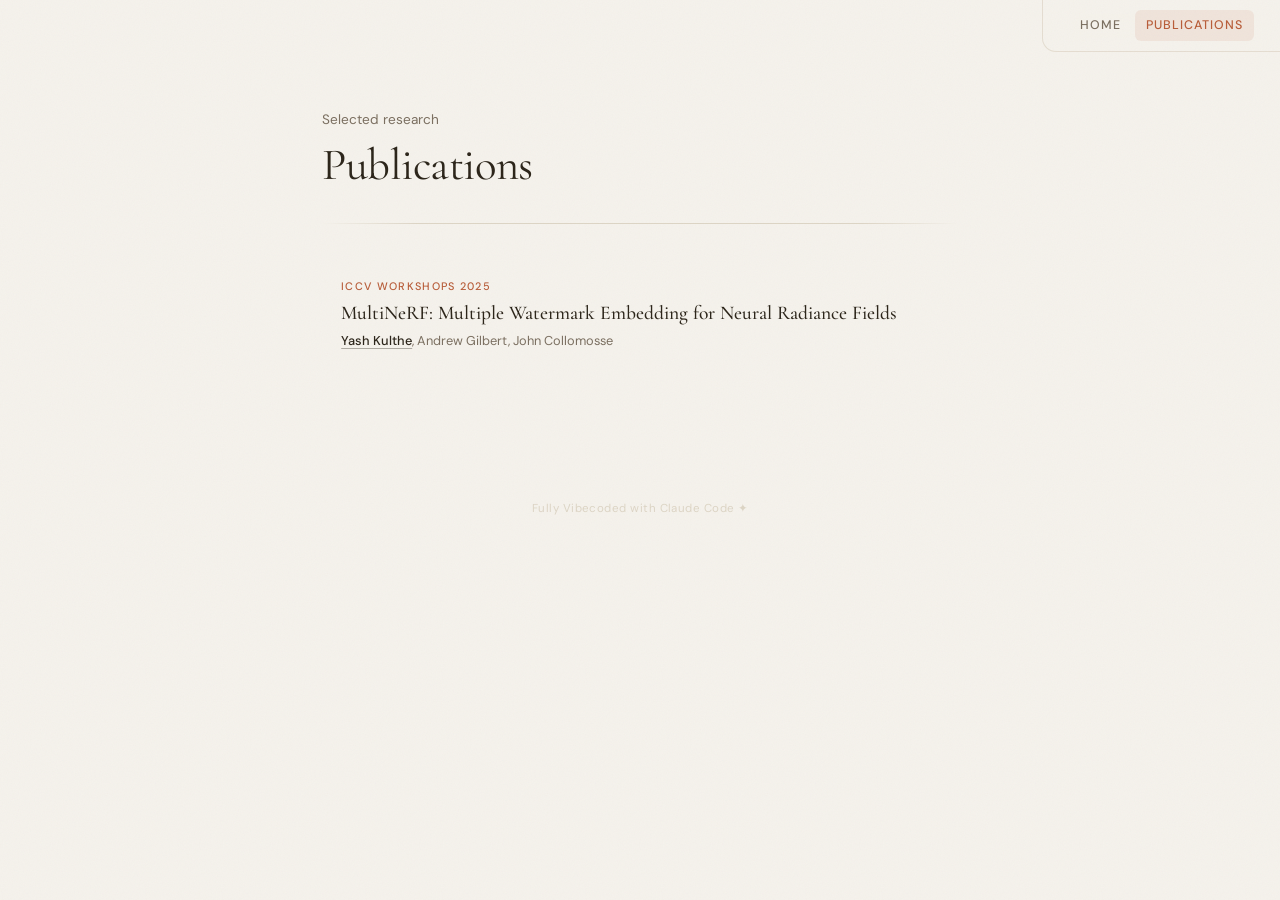
==== publications.html @ 8ddb459a "Add personal website" ====
<!DOCTYPE html>
<html lang="en">
<head>
  <meta charset="UTF-8" />
  <meta name="viewport" content="width=device-width, initial-scale=1.0" />
  <title>Publications — Yash Kulthe</title>
  <meta name="description" content="Publications by Yash Kulthe." />
  <link rel="preconnect" href="https://fonts.googleapis.com" />
  <link rel="preconnect" href="https://fonts.gstatic.com" crossorigin />
  <link href="https://fonts.googleapis.com/css2?family=Cormorant+Garamond:ital,wght@0,300;0,400;0,500;0,600;1,400;1,500&family=DM+Sans:opsz,wght@9..40,300;9..40,400;9..40,500&display=swap" rel="stylesheet" />
  <link rel="stylesheet" href="assets/css/style.css" />
</head>
<body>

  <div class="noise" aria-hidden="true"></div>

  <!-- ── Navigation ───────────────────────────────────────────── -->
  <nav class="nav" aria-label="Site navigation">
    <a href="index.html" class="nav-link">Home</a>
    <a href="publications.html" class="nav-link active">Publications</a>
  </nav>

  <!-- ── Publications list ─────────────────────────────────────── -->
  <main class="pub-page">

    <header class="anim" style="--delay:0s">
      <p class="page-sub">Selected research</p>
      <h1 class="page-title">Publications</h1>
      <div class="ruled"></div>
    </header>

    <!--
      ════════════════════════════════════════════════════════════
      Add / remove <a class="pub-item"> entries below.
      Each row links to its project page under projects/.
      Underline the main author with <span class="me">...</span>.
      ════════════════════════════════════════════════════════════
    -->
    <ul class="pub-list" role="list">

      <!-- ── MultiNeRF ─────────────────────────────────────── -->
      <li>
        <a href="projects/multinerf-iccvw2025.html" class="pub-item anim" style="--delay:0.08s">
          <p class="pub-venue">ICCV Workshops 2025</p>
          <p class="pub-title">
            MultiNeRF: Multiple Watermark Embedding for Neural Radiance Fields
          </p>
          <p class="pub-authors">
            <span class="me">Yash Kulthe</span>,
            Andrew Gilbert,
            John Collomosse
          </p>
          <span class="pub-arrow" aria-hidden="true">
            <svg xmlns="http://www.w3.org/2000/svg" viewBox="0 0 24 24" fill="none"
                 stroke="currentColor" stroke-width="2" stroke-linecap="round" stroke-linejoin="round">
              <path d="m9 18 6-6-6-6"/>
            </svg>
          </span>
        </a>
      </li>

      <!--
        ── TEMPLATE — copy & paste to add more papers ──────────
        <li>
          <a href="projects/SLUG.html" class="pub-item anim" style="--delay:0.14s">
            <p class="pub-venue">VENUE YEAR</p>
            <p class="pub-title">Paper Title Here</p>
            <p class="pub-authors">
              <span class="me">Yash Kulthe</span>, Co-Author One
            </p>
            <span class="pub-arrow" aria-hidden="true">
              <svg xmlns="http://www.w3.org/2000/svg" viewBox="0 0 24 24" fill="none"
                   stroke="currentColor" stroke-width="2" stroke-linecap="round" stroke-linejoin="round">
                <path d="m9 18 6-6-6-6"/>
              </svg>
            </span>
          </a>
        </li>
        ─────────────────────────────────────────────────────── -->

    </ul>
  </main>

  <footer class="site-footer">Fully Vibecoded with Claude Code ✦</footer>

</body>
</html>
---- assets/css/style.css ----
/* ================================================================
   PERSONAL ACADEMIC WEBSITE
   Palette : Warm Parchment #f5f2ec  ×  Terracotta #b85c38
   Fonts   : Cormorant Garamond (serif)  +  DM Sans (sans)
   ================================================================ */

/* ── Variables ───────────────────────────────────────────────── */
:root {
  --bg:          #f5f2ec;
  --accent:      #b85c38;
  --accent-dark: #8f3f22;
  --text:        #2a2318;
  --muted:       #7a6e5f;
  --border:      #ddd5c5;
  --card:        rgba(255, 255, 255, 0.52);
  --nav-h:       52px;
  --max-w:       700px;
  --ease:        cubic-bezier(0.22, 1, 0.36, 1);
}

/* ── Reset ───────────────────────────────────────────────────── */
*, *::before, *::after { box-sizing: border-box; margin: 0; padding: 0; }
html { scroll-behavior: smooth; -webkit-font-smoothing: antialiased; }

body {
  background: var(--bg);
  color: var(--text);
  font-family: 'DM Sans', system-ui, sans-serif;
  font-size: clamp(14.5px, 1.1vw, 16.5px);
  line-height: 1.75;
  min-height: 100vh;
}

a { color: inherit; text-decoration: none; }
img { display: block; max-width: 100%; }

/* ── Noise texture overlay ───────────────────────────────────── */
.noise {
  position: fixed;
  inset: 0;
  pointer-events: none;
  z-index: 9000;
  opacity: 0.038;
  background-image: url("data:image/svg+xml,%3Csvg xmlns='http://www.w3.org/2000/svg' width='220' height='220'%3E%3Cfilter id='n'%3E%3CfeTurbulence type='fractalNoise' baseFrequency='0.82' numOctaves='4' stitchTiles='stitch'/%3E%3C/filter%3E%3Crect width='220' height='220' filter='url(%23n)'/%3E%3C/svg%3E");
}

/* ── Frosted-glass nav ───────────────────────────────────────── */
.nav {
  position: fixed;
  top: 0;
  right: 0;
  z-index: 500;
  display: flex;
  align-items: center;
  gap: 0.2rem;
  height: var(--nav-h);
  padding: 0 1.6rem;
  background: rgba(245, 242, 236, 0.74);
  backdrop-filter: blur(18px) saturate(1.5);
  -webkit-backdrop-filter: blur(18px) saturate(1.5);
  border-left: 1px solid rgba(221, 213, 197, 0.7);
  border-bottom: 1px solid rgba(221, 213, 197, 0.7);
  border-bottom-left-radius: 14px;
}

.nav-link {
  font-family: 'DM Sans', sans-serif;
  font-size: 0.78rem;
  font-weight: 500;
  letter-spacing: 0.08em;
  text-transform: uppercase;
  color: var(--muted);
  padding: 0.3rem 0.7rem;
  border-radius: 6px;
  transition: color 0.2s, background 0.2s;
}
.nav-link:hover,
.nav-link.active { color: var(--accent); background: rgba(184,92,56,0.09); }

/* ── Animations ──────────────────────────────────────────────── */
@keyframes fadeUp {
  from { opacity: 0; transform: translateY(22px); }
  to   { opacity: 1; transform: translateY(0); }
}
@keyframes spin {
  to { transform: rotate(360deg); }
}

.anim {
  animation: fadeUp 0.72s var(--ease) var(--delay, 0s) both;
}

/* ── Ruled divider ───────────────────────────────────────────── */
.ruled {
  width: 100%;
  height: 1px;
  background: linear-gradient(
    to right,
    transparent,
    var(--border) 15%,
    var(--border) 85%,
    transparent
  );
  margin: 2rem 0;
}

/* ── Pill buttons (shared) ───────────────────────────────────── */
.pill {
  display: inline-flex;
  align-items: center;
  gap: 0.42rem;
  padding: 0.48rem 1.05rem;
  border-radius: 999px;
  border: 1.5px solid var(--border);
  background: var(--card);
  backdrop-filter: blur(10px);
  -webkit-backdrop-filter: blur(10px);
  font-family: 'DM Sans', sans-serif;
  font-size: 0.8rem;
  font-weight: 500;
  color: var(--text);
  letter-spacing: 0.015em;
  transition: border-color 0.2s, color 0.2s, background 0.2s, transform 0.2s;
  cursor: pointer;
}
.pill svg { width: 14px; height: 14px; flex-shrink: 0; }
.pill:hover {
  border-color: var(--accent);
  color: var(--accent);
  background: rgba(184,92,56,0.07);
  transform: translateY(-2px);
}

/* ================================================================
   HOME PAGE
   ================================================================ */

.home-main {
  display: flex;
  align-items: center;
  justify-content: center;
  min-height: 100vh;
  padding: calc(var(--nav-h) + 3.5rem) 2rem 5rem;
}

.home-container {
  width: 100%;
  max-width: 520px;
  display: flex;
  flex-direction: column;
  align-items: center;
  text-align: center;
}

/* ── Profile photo + spinning dashed ring ── */
.profile-wrap {
  margin-bottom: 2rem;
}

.profile-ring-container {
  position: relative;
  width: 210px;
  height: 210px;
  display: flex;
  align-items: center;
  justify-content: center;
}

.profile-ring {
  position: absolute;
  inset: -12px;
  border-radius: 50%;
  border: 2px dashed var(--accent);
  opacity: 0.5;
  animation: spin 26s linear infinite;
}

.profile-photo-wrap {
  position: relative;
  z-index: 1;
  width: 192px;
  height: 192px;
  border-radius: 50%;
  overflow: hidden;
  border: 3px solid rgba(221,213,197,0.9);
  background: #ede8df;
  flex-shrink: 0;
  /* smooth circular crop — prevents jagged edges */
  transform: translateZ(0);
  -webkit-mask-image: -webkit-radial-gradient(circle, white 100%, black 100%);
  mask-image: radial-gradient(circle, white 100%, black 100%);
}

.profile-photo {
  width: 100%;
  height: 100%;
  object-fit: cover;
  image-rendering: auto;
  -webkit-backface-visibility: hidden;
  backface-visibility: hidden;
}

.profile-placeholder {
  display: none;
  width: 100%;
  height: 100%;
  align-items: center;
  justify-content: center;
  font-family: 'Cormorant Garamond', serif;
  font-size: 2.8rem;
  font-weight: 400;
  color: var(--accent);
  background: linear-gradient(135deg, #ede9e1 0%, #e3ddd2 100%);
  letter-spacing: 0.04em;
}

/* ── Name ── */
.name {
  font-family: 'Cormorant Garamond', serif;
  font-size: clamp(2.3rem, 6vw, 3.4rem);
  font-weight: 400;
  letter-spacing: -0.01em;
  line-height: 1.1;
  color: var(--text);
}

/* ── Role tagline ── */
.role {
  font-size: clamp(0.82rem, 1.8vw, 0.95rem);
  font-weight: 400;
  color: var(--muted);
  letter-spacing: 0.05em;
  margin-top: 0.55rem;
}

/* ── About ── */
.about {
  font-size: clamp(0.9rem, 1.6vw, 1.02rem);
  line-height: 1.85;
  text-align: left;
  color: var(--text);
}

/* ── Links row ── */
.links {
  display: flex;
  flex-wrap: wrap;
  gap: 0.6rem;
  justify-content: center;
}

/* ================================================================
   PUBLICATIONS PAGE
   ================================================================ */

.pub-page {
  padding: calc(var(--nav-h) + 3.5rem) 2rem 6rem;
  max-width: var(--max-w);
  margin: 0 auto;
}

.page-title {
  font-family: 'Cormorant Garamond', serif;
  font-size: clamp(2rem, 5vw, 2.8rem);
  font-weight: 400;
  letter-spacing: -0.01em;
  line-height: 1.15;
  margin-bottom: 0.35rem;
}

.page-sub {
  font-size: 0.85rem;
  color: var(--muted);
  margin-bottom: 0.5rem;
}

.pub-list {
  list-style: none;
  display: flex;
  flex-direction: column;
}

.pub-item {
  position: relative;
  display: block;
  padding: 1.3rem 2.5rem 1.3rem 1.2rem;
  border-radius: 10px;
  color: inherit;
  text-decoration: none;
  transition: background 0.22s;
  overflow: hidden;
}

/* Animated left accent bar */
.pub-item::before {
  content: '';
  position: absolute;
  left: 0;
  top: 50%;
  transform: translateY(-50%) scaleY(0);
  width: 3px;
  height: 60%;
  background: var(--accent);
  border-radius: 0 2px 2px 0;
  transition: transform 0.3s var(--ease), opacity 0.3s;
  opacity: 0;
}

.pub-item + .pub-item { border-top: 1px solid var(--border); }

.pub-item:hover { background: rgba(255,255,255,0.58); }
.pub-item:hover::before { transform: translateY(-50%) scaleY(1); opacity: 1; }

.pub-venue {
  font-size: 0.68rem;
  font-weight: 500;
  letter-spacing: 0.12em;
  text-transform: uppercase;
  color: var(--accent);
  margin-bottom: 0.28rem;
}

.pub-title {
  font-family: 'Cormorant Garamond', serif;
  font-size: clamp(1.05rem, 2.4vw, 1.22rem);
  font-weight: 500;
  line-height: 1.32;
  margin-bottom: 0.32rem;
  color: var(--text);
}

.pub-authors {
  font-size: 0.8rem;
  color: var(--muted);
  line-height: 1.5;
}

.pub-authors .me {
  color: var(--text);
  font-weight: 500;
  text-decoration: underline;
  text-underline-offset: 3px;
  text-decoration-color: rgba(42,35,24,0.35);
}

/* Right arrow on hover */
.pub-arrow {
  position: absolute;
  right: 1rem;
  top: 50%;
  transform: translateY(-50%) translateX(-8px);
  opacity: 0;
  color: var(--accent);
  transition: opacity 0.22s, transform 0.25s var(--ease);
}
.pub-arrow svg { width: 16px; height: 16px; }
.pub-item:hover .pub-arrow { opacity: 1; transform: translateY(-50%) translateX(0); }

/* ================================================================
   PROJECT PAGE
   ================================================================ */

.project-page {
  padding: calc(var(--nav-h) + 3rem) 2rem 6rem;
  max-width: var(--max-w);
  margin: 0 auto;
}

/* Back nav */
.back-link {
  display: inline-flex;
  align-items: center;
  gap: 0.4rem;
  font-size: 0.8rem;
  font-weight: 500;
  letter-spacing: 0.04em;
  color: var(--muted);
  margin-bottom: 2.5rem;
  transition: color 0.2s, gap 0.2s;
  text-transform: uppercase;
}
.back-link svg { width: 14px; height: 14px; }
.back-link:hover { color: var(--accent); gap: 0.6rem; }

/* Venue badge */
.venue-badge {
  display: inline-block;
  font-size: 0.7rem;
  font-weight: 500;
  letter-spacing: 0.12em;
  text-transform: uppercase;
  color: var(--accent);
  border: 1.5px solid var(--accent);
  padding: 0.18rem 0.6rem;
  border-radius: 4px;
  margin-bottom: 0.9rem;
}

/* Title */
.project-title {
  font-family: 'Cormorant Garamond', serif;
  font-size: clamp(1.7rem, 4.5vw, 2.55rem);
  font-weight: 400;
  letter-spacing: -0.01em;
  line-height: 1.22;
  margin-bottom: 0.9rem;
  color: var(--text);
}

/* Authors */
.project-authors {
  font-size: 0.88rem;
  color: var(--muted);
  margin-bottom: 1.4rem;
  line-height: 1.6;
}
.project-authors .me {
  color: var(--text);
  font-weight: 500;
  text-decoration: underline;
  text-underline-offset: 3px;
  text-decoration-color: rgba(42,35,24,0.3);
}

/* Pill links row */
.project-links {
  display: flex;
  flex-wrap: wrap;
  gap: 0.5rem;
  margin-bottom: 2.5rem;
}

/* Teaser figure */
.teaser {
  width: 100%;
  aspect-ratio: 16 / 7;
  background: linear-gradient(135deg, #eae5dc 0%, #ddd5c4 100%);
  border-radius: 10px;
  border: 1px solid var(--border);
  display: flex;
  align-items: center;
  justify-content: center;
  margin-bottom: 2.75rem;
  overflow: hidden;
  position: relative;
}

.teaser img {
  width: 100%;
  height: 100%;
  object-fit: contain;
  background: rgba(255,255,255,0.72);
}

.teaser-label {
  text-align: center;
  color: var(--muted);
}
.teaser-label svg {
  width: 36px;
  height: 36px;
  opacity: 0.35;
  margin: 0 auto 0.5rem;
  display: block;
}
.teaser-label p {
  font-size: 0.75rem;
  letter-spacing: 0.06em;
  text-transform: uppercase;
}

/* Content sections */
.section { margin-bottom: 2.25rem; }

.section-label {
  font-size: 0.68rem;
  font-weight: 500;
  letter-spacing: 0.14em;
  text-transform: uppercase;
  color: var(--accent);
  margin-bottom: 0.65rem;
}

.section p {
  font-size: clamp(0.9rem, 1.6vw, 1rem);
  line-height: 1.88;
  color: var(--text);
}
.section p + p { margin-top: 0.85rem; }

/* BibTeX block */
.bibtex-wrap { position: relative; }

.bibtex {
  background: rgba(255,255,255,0.6);
  border: 1px solid var(--border);
  border-radius: 10px;
  padding: 1.2rem 1.4rem 1.2rem 1.4rem;
  font-family: 'Courier New', Courier, monospace;
  font-size: 0.75rem;
  line-height: 1.75;
  color: var(--text);
  overflow-x: auto;
  backdrop-filter: blur(8px);
  -webkit-backdrop-filter: blur(8px);
  white-space: pre;
}

.copy-btn {
  position: absolute;
  top: 0.7rem;
  right: 0.7rem;
  font-family: 'DM Sans', sans-serif;
  font-size: 0.7rem;
  font-weight: 500;
  color: var(--muted);
  background: var(--bg);
  border: 1px solid var(--border);
  border-radius: 5px;
  padding: 0.22rem 0.6rem;
  cursor: pointer;
  transition: color 0.2s, border-color 0.2s;
  letter-spacing: 0.04em;
}
.copy-btn:hover { color: var(--accent); border-color: var(--accent); }

/* ── Project page — extended content styles ─────────────────── */
.workshop-name {
  font-size: 0.8rem;
  color: var(--muted);
  margin-bottom: 0.9rem;
  letter-spacing: 0.01em;
}

.section-heading {
  font-family: 'Cormorant Garamond', serif;
  font-size: clamp(1.1rem, 2.5vw, 1.35rem);
  font-weight: 500;
  margin: 1.5rem 0 0.55rem;
  color: var(--text);
}

.contrib-item {
  padding-left: 1.1rem;
  border-left: 2px solid var(--border);
  margin-bottom: 1.75rem;
  transition: border-color 0.2s;
}
.contrib-item:hover { border-color: var(--accent); }
.contrib-item:last-child { margin-bottom: 0; }

.equation-block {
  background: rgba(255,255,255,0.55);
  border: 1px solid var(--border);
  border-radius: 8px;
  padding: 1rem 1.5rem;
  margin: 1.1rem 0;
  text-align: center;
  overflow-x: auto;
  backdrop-filter: blur(8px);
  -webkit-backdrop-filter: blur(8px);
}

.figure-block {
  margin: 1.6rem 0;
}

.figure-placeholder {
  width: 100%;
  background: linear-gradient(135deg, #eae5dc 0%, #ddd5c4 100%);
  border: 1px solid var(--border);
  border-radius: 10px;
  display: flex;
  align-items: center;
  justify-content: center;
  overflow: hidden;
}
.figure-placeholder.sm  { aspect-ratio: 16 / 6; }
.figure-placeholder.med { aspect-ratio: 16 / 7; }
.figure-placeholder.lg  { aspect-ratio: 16 / 8; }

.figure-placeholder img {
  width: 100%;
  height: 100%;
  object-fit: contain;
  background: rgba(255,255,255,0.72);
}

.figure-caption {
  font-size: 0.78rem;
  color: var(--muted);
  line-height: 1.6;
  margin-top: 0.6rem;
  font-style: italic;
}

/* Image Comparison Slider */
.image-comparison {
  max-width: 420px;
  margin: 1.25rem auto 0;
}

.comparison-container {
  position: relative;
  overflow: hidden;
  border-radius: 10px;
  border: 1px solid var(--border);
  box-shadow: 0 10px 24px rgba(42, 35, 24, 0.08);
  background: rgba(255,255,255,0.72);
}

.comparison-image {
  width: 100%;
  height: auto;
  display: block;
  user-select: none;
}

.overlay-image {
  position: absolute;
  inset: 0;
  width: 100%;
  height: 100%;
  object-fit: cover;
  clip-path: inset(0 50% 0 0);
}

.comparison-slider {
  position: absolute;
  top: 0;
  left: 50%;
  width: 4px;
  height: 100%;
  background: rgba(255,255,255,0.95);
  cursor: ew-resize;
  z-index: 3;
  transform: translateX(-50%);
  box-shadow: 0 0 10px rgba(42, 35, 24, 0.18);
  touch-action: none;
}

.comparison-slider:focus-visible {
  outline: 2px solid var(--accent);
  outline-offset: 4px;
}

.slider-button {
  position: absolute;
  top: 50%;
  left: 50%;
  width: 22px;
  height: 22px;
  background: rgba(255,255,255,0.96);
  border: 2px solid var(--accent);
  border-radius: 50%;
  transform: translate(-50%, -50%);
  cursor: ew-resize;
  box-shadow: 0 2px 8px rgba(42, 35, 24, 0.18);
}

.comparison-labels {
  position: absolute;
  inset: auto 0 0 0;
  display: flex;
  justify-content: space-between;
  gap: 0.75rem;
  padding: 0.75rem;
  pointer-events: none;
}

.comparison-label {
  background: rgba(245, 242, 236, 0.9);
  border: 1px solid rgba(221, 213, 197, 0.95);
  border-radius: 999px;
  color: var(--text);
  font-size: 0.72rem;
  font-weight: 500;
  line-height: 1;
  padding: 0.35rem 0.7rem;
  letter-spacing: 0.02em;
}

.left-label {
  color: var(--accent);
}

.results-grid {
  display: grid;
  grid-template-columns: 1fr 1fr;
  gap: 1.25rem;
  margin: 1.25rem 0;
}
@media (max-width: 560px) { .results-grid { grid-template-columns: 1fr; } }

.method-labels {
  display: flex;
  gap: 0.5rem;
  margin-top: 0.6rem;
  flex-wrap: wrap;
}
.method-tag {
  font-size: 0.72rem;
  font-weight: 500;
  padding: 0.2rem 0.65rem;
  border-radius: 999px;
  border: 1.5px solid var(--border);
  color: var(--muted);
  letter-spacing: 0.03em;
}
.method-tag.ours {
  border-color: var(--accent);
  color: var(--accent);
}

/* ── Footnote footer ─────────────────────────────────────────── */
.site-footer {
  text-align: center;
  padding: 2rem;
  font-size: 0.72rem;
  color: var(--border);
  letter-spacing: 0.04em;
  transition: color 0.3s;
  user-select: none;
}
.site-footer:hover { color: var(--muted); }

/* Pin footer to bottom of viewport on the home page */
.is-home .site-footer {
  position: fixed;
  bottom: 0;
  left: 0;
  right: 0;
  padding: 0.9rem;
}

/* ── Responsive ──────────────────────────────────────────────── */
@media (max-width: 640px) {
  .nav { padding: 0 1.1rem; }
  .home-main { padding-top: calc(var(--nav-h) + 2.5rem); }
  .pub-page,
  .project-page { padding: calc(var(--nav-h) + 2rem) 1.1rem 4rem; }
  .pub-item { padding: 1rem 2rem 1rem 1rem; }
  .profile-ring-container { width: 168px; height: 168px; }
  .profile-photo-wrap { width: 152px; height: 152px; }
}
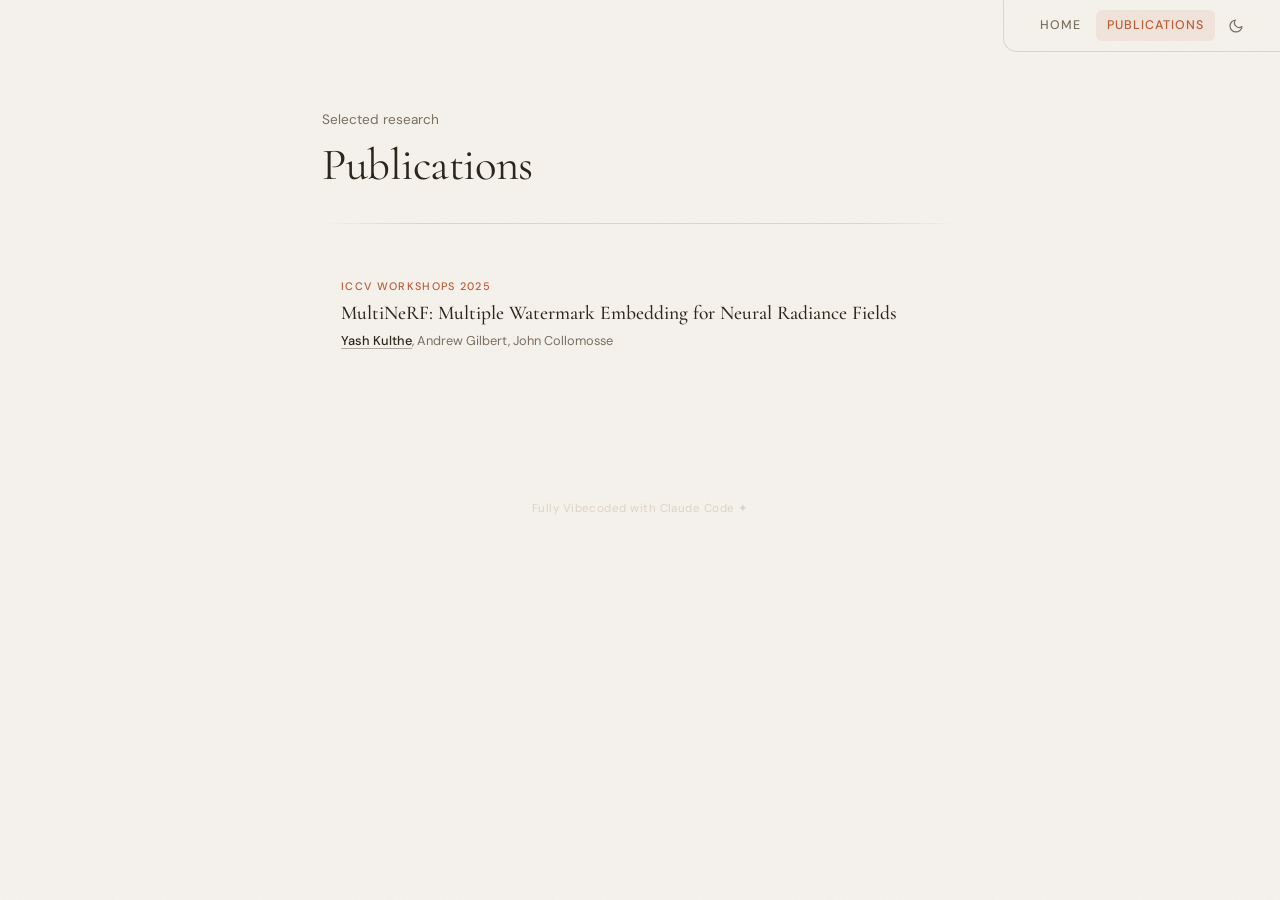
==== commit ab4ab528: "added dark mode" ====
--- a/publications.html
+++ b/publications.html
@@ -3,12 +3,27 @@
 <head>
   <meta charset="UTF-8" />
   <meta name="viewport" content="width=device-width, initial-scale=1.0" />
+  <script>
+    (() => {
+      try {
+        const savedTheme = localStorage.getItem('theme');
+        const prefersDark = window.matchMedia('(prefers-color-scheme: dark)').matches;
+        document.documentElement.dataset.theme =
+          savedTheme === 'light' || savedTheme === 'dark'
+            ? savedTheme
+            : (prefersDark ? 'dark' : 'light');
+      } catch (error) {
+        document.documentElement.dataset.theme = 'light';
+      }
+    })();
+  </script>
   <title>Publications — Yash Kulthe</title>
   <meta name="description" content="Publications by Yash Kulthe." />
   <link rel="preconnect" href="https://fonts.googleapis.com" />
   <link rel="preconnect" href="https://fonts.gstatic.com" crossorigin />
   <link href="https://fonts.googleapis.com/css2?family=Cormorant+Garamond:ital,wght@0,300;0,400;0,500;0,600;1,400;1,500&family=DM+Sans:opsz,wght@9..40,300;9..40,400;9..40,500&display=swap" rel="stylesheet" />
   <link rel="stylesheet" href="assets/css/style.css" />
+  <script defer src="assets/js/theme.js"></script>
 </head>
 <body>
 
@@ -18,6 +33,20 @@
   <nav class="nav" aria-label="Site navigation">
     <a href="index.html" class="nav-link">Home</a>
     <a href="publications.html" class="nav-link active">Publications</a>
+    <button type="button" class="theme-toggle" data-theme-toggle>
+      <span class="theme-toggle-icon theme-icon-moon" aria-hidden="true">
+        <svg viewBox="0 0 24 24" fill="none" stroke="currentColor" stroke-width="1.8" stroke-linecap="round" stroke-linejoin="round">
+          <path d="M21 12.8A9 9 0 1 1 11.2 3a7 7 0 0 0 9.8 9.8z"/>
+        </svg>
+      </span>
+      <span class="theme-toggle-icon theme-icon-sun" aria-hidden="true">
+        <svg viewBox="0 0 24 24" fill="none" stroke="currentColor" stroke-width="1.8" stroke-linecap="round" stroke-linejoin="round">
+          <circle cx="12" cy="12" r="4"/>
+          <path d="M12 2v2.5M12 19.5V22M4.93 4.93l1.77 1.77M17.3 17.3l1.77 1.77M2 12h2.5M19.5 12H22M4.93 19.07 6.7 17.3M17.3 6.7l1.77-1.77"/>
+        </svg>
+      </span>
+      <span class="visually-hidden">Toggle theme</span>
+    </button>
   </nav>
 
   <!-- ── Publications list ─────────────────────────────────────── -->
--- a/assets/css/style.css
+++ b/assets/css/style.css
@@ -13,9 +13,33 @@
   --muted:       #7a6e5f;
   --border:      #ddd5c5;
   --card:        rgba(255, 255, 255, 0.52);
+  --glass-bg:    rgba(245, 242, 236, 0.74);
+  --surface:     #ede8df;
+  --surface-2:   #ddd5c4;
+  --panel:       rgba(255,255,255,0.72);
+  --accent-wash: rgba(184,92,56,0.09);
+  --shadow:      rgba(42, 35, 24, 0.08);
+  --shadow-strong: rgba(42, 35, 24, 0.18);
   --nav-h:       52px;
   --max-w:       700px;
   --ease:        cubic-bezier(0.22, 1, 0.36, 1);
+}
+
+:root[data-theme='dark'] {
+  --bg:          #161310;
+  --accent:      #d58b66;
+  --accent-dark: #f0b08c;
+  --text:        #f3eadc;
+  --muted:       #b8aa97;
+  --border:      #4c4035;
+  --card:        rgba(30, 27, 24, 0.72);
+  --glass-bg:    rgba(22, 19, 16, 0.82);
+  --surface:     #241f1a;
+  --surface-2:   #191511;
+  --panel:       rgba(35, 31, 27, 0.9);
+  --accent-wash: rgba(213,139,102,0.16);
+  --shadow:      rgba(0, 0, 0, 0.28);
+  --shadow-strong: rgba(0, 0, 0, 0.42);
 }
 
 /* ── Reset ───────────────────────────────────────────────────── */
@@ -29,6 +53,7 @@
   font-size: clamp(14.5px, 1.1vw, 16.5px);
   line-height: 1.75;
   min-height: 100vh;
+  transition: background-color 0.25s ease, color 0.25s ease;
 }
 
 a { color: inherit; text-decoration: none; }
@@ -44,6 +69,8 @@
   background-image: url("data:image/svg+xml,%3Csvg xmlns='http://www.w3.org/2000/svg' width='220' height='220'%3E%3Cfilter id='n'%3E%3CfeTurbulence type='fractalNoise' baseFrequency='0.82' numOctaves='4' stitchTiles='stitch'/%3E%3C/filter%3E%3Crect width='220' height='220' filter='url(%23n)'/%3E%3C/svg%3E");
 }
 
+:root[data-theme='dark'] .noise { opacity: 0.028; }
+
 /* ── Frosted-glass nav ───────────────────────────────────────── */
 .nav {
   position: fixed;
@@ -55,11 +82,11 @@
   gap: 0.2rem;
   height: var(--nav-h);
   padding: 0 1.6rem;
-  background: rgba(245, 242, 236, 0.74);
+  background: var(--glass-bg);
   backdrop-filter: blur(18px) saturate(1.5);
   -webkit-backdrop-filter: blur(18px) saturate(1.5);
-  border-left: 1px solid rgba(221, 213, 197, 0.7);
-  border-bottom: 1px solid rgba(221, 213, 197, 0.7);
+  border-left: 1px solid var(--border);
+  border-bottom: 1px solid var(--border);
   border-bottom-left-radius: 14px;
 }
 
@@ -75,7 +102,58 @@
   transition: color 0.2s, background 0.2s;
 }
 .nav-link:hover,
-.nav-link.active { color: var(--accent); background: rgba(184,92,56,0.09); }
+.nav-link.active { color: var(--accent); background: var(--accent-wash); }
+
+.theme-toggle {
+  align-items: center;
+  background: transparent;
+  border: 1px solid transparent;
+  color: var(--muted);
+  border-radius: 6px;
+  cursor: pointer;
+  display: inline-flex;
+  height: 2.25rem;
+  justify-content: center;
+  padding: 0;
+  transition: color 0.2s, background 0.2s, border-color 0.2s;
+  width: 2.25rem;
+}
+
+.theme-toggle:hover,
+.theme-toggle:focus-visible {
+  color: var(--accent);
+  background: var(--accent-wash);
+  border-color: var(--border);
+  outline: none;
+}
+
+.theme-toggle svg {
+  height: 1rem;
+  width: 1rem;
+}
+
+.theme-toggle-icon {
+  display: none;
+  line-height: 0;
+}
+
+.theme-toggle[data-next-theme='dark'] .theme-icon-moon,
+.theme-toggle[data-next-theme='light'] .theme-icon-sun {
+  display: inline-flex;
+}
+
+.visually-hidden {
+  border: 0;
+  clip: rect(0 0 0 0);
+  clip-path: inset(50%);
+  height: 1px;
+  margin: -1px;
+  overflow: hidden;
+  padding: 0;
+  position: absolute;
+  white-space: nowrap;
+  width: 1px;
+}
 
 /* ── Animations ──────────────────────────────────────────────── */
 @keyframes fadeUp {
@@ -127,7 +205,7 @@
 .pill:hover {
   border-color: var(--accent);
   color: var(--accent);
-  background: rgba(184,92,56,0.07);
+  background: var(--accent-wash);
   transform: translateY(-2px);
 }
 
@@ -182,8 +260,8 @@
   height: 192px;
   border-radius: 50%;
   overflow: hidden;
-  border: 3px solid rgba(221,213,197,0.9);
-  background: #ede8df;
+  border: 3px solid var(--border);
+  background: var(--surface);
   flex-shrink: 0;
   /* smooth circular crop — prevents jagged edges */
   transform: translateZ(0);
@@ -210,7 +288,7 @@
   font-size: 2.8rem;
   font-weight: 400;
   color: var(--accent);
-  background: linear-gradient(135deg, #ede9e1 0%, #e3ddd2 100%);
+  background: linear-gradient(135deg, var(--surface) 0%, var(--surface-2) 100%);
   letter-spacing: 0.04em;
 }
 
@@ -308,7 +386,7 @@
 
 .pub-item + .pub-item { border-top: 1px solid var(--border); }
 
-.pub-item:hover { background: rgba(255,255,255,0.58); }
+.pub-item:hover { background: var(--card); }
 .pub-item:hover::before { transform: translateY(-50%) scaleY(1); opacity: 1; }
 
 .pub-venue {
@@ -434,7 +512,7 @@
 .teaser {
   width: 100%;
   aspect-ratio: 16 / 7;
-  background: linear-gradient(135deg, #eae5dc 0%, #ddd5c4 100%);
+  background: linear-gradient(135deg, var(--surface) 0%, var(--surface-2) 100%);
   border-radius: 10px;
   border: 1px solid var(--border);
   display: flex;
@@ -449,7 +527,7 @@
   width: 100%;
   height: 100%;
   object-fit: contain;
-  background: rgba(255,255,255,0.72);
+  background: var(--panel);
 }
 
 .teaser-label {
@@ -492,7 +570,7 @@
 .bibtex-wrap { position: relative; }
 
 .bibtex {
-  background: rgba(255,255,255,0.6);
+  background: var(--card);
   border: 1px solid var(--border);
   border-radius: 10px;
   padding: 1.2rem 1.4rem 1.2rem 1.4rem;
@@ -550,7 +628,7 @@
 .contrib-item:last-child { margin-bottom: 0; }
 
 .equation-block {
-  background: rgba(255,255,255,0.55);
+  background: var(--card);
   border: 1px solid var(--border);
   border-radius: 8px;
   padding: 1rem 1.5rem;
@@ -567,7 +645,7 @@
 
 .figure-placeholder {
   width: 100%;
-  background: linear-gradient(135deg, #eae5dc 0%, #ddd5c4 100%);
+  background: linear-gradient(135deg, var(--surface) 0%, var(--surface-2) 100%);
   border: 1px solid var(--border);
   border-radius: 10px;
   display: flex;
@@ -583,7 +661,7 @@
   width: 100%;
   height: 100%;
   object-fit: contain;
-  background: rgba(255,255,255,0.72);
+  background: var(--panel);
 }
 
 .figure-caption {
@@ -605,8 +683,8 @@
   overflow: hidden;
   border-radius: 10px;
   border: 1px solid var(--border);
-  box-shadow: 0 10px 24px rgba(42, 35, 24, 0.08);
-  background: rgba(255,255,255,0.72);
+  box-shadow: 0 10px 24px var(--shadow);
+  background: var(--panel);
 }
 
 .comparison-image {
@@ -635,7 +713,7 @@
   cursor: ew-resize;
   z-index: 3;
   transform: translateX(-50%);
-  box-shadow: 0 0 10px rgba(42, 35, 24, 0.18);
+  box-shadow: 0 0 10px var(--shadow-strong);
   touch-action: none;
 }
 
@@ -650,12 +728,12 @@
   left: 50%;
   width: 22px;
   height: 22px;
-  background: rgba(255,255,255,0.96);
+  background: var(--panel);
   border: 2px solid var(--accent);
   border-radius: 50%;
   transform: translate(-50%, -50%);
   cursor: ew-resize;
-  box-shadow: 0 2px 8px rgba(42, 35, 24, 0.18);
+  box-shadow: 0 2px 8px var(--shadow-strong);
 }
 
 .comparison-labels {
@@ -669,8 +747,8 @@
 }
 
 .comparison-label {
-  background: rgba(245, 242, 236, 0.9);
-  border: 1px solid rgba(221, 213, 197, 0.95);
+  background: var(--glass-bg);
+  border: 1px solid var(--border);
   border-radius: 999px;
   color: var(--text);
   font-size: 0.72rem;
